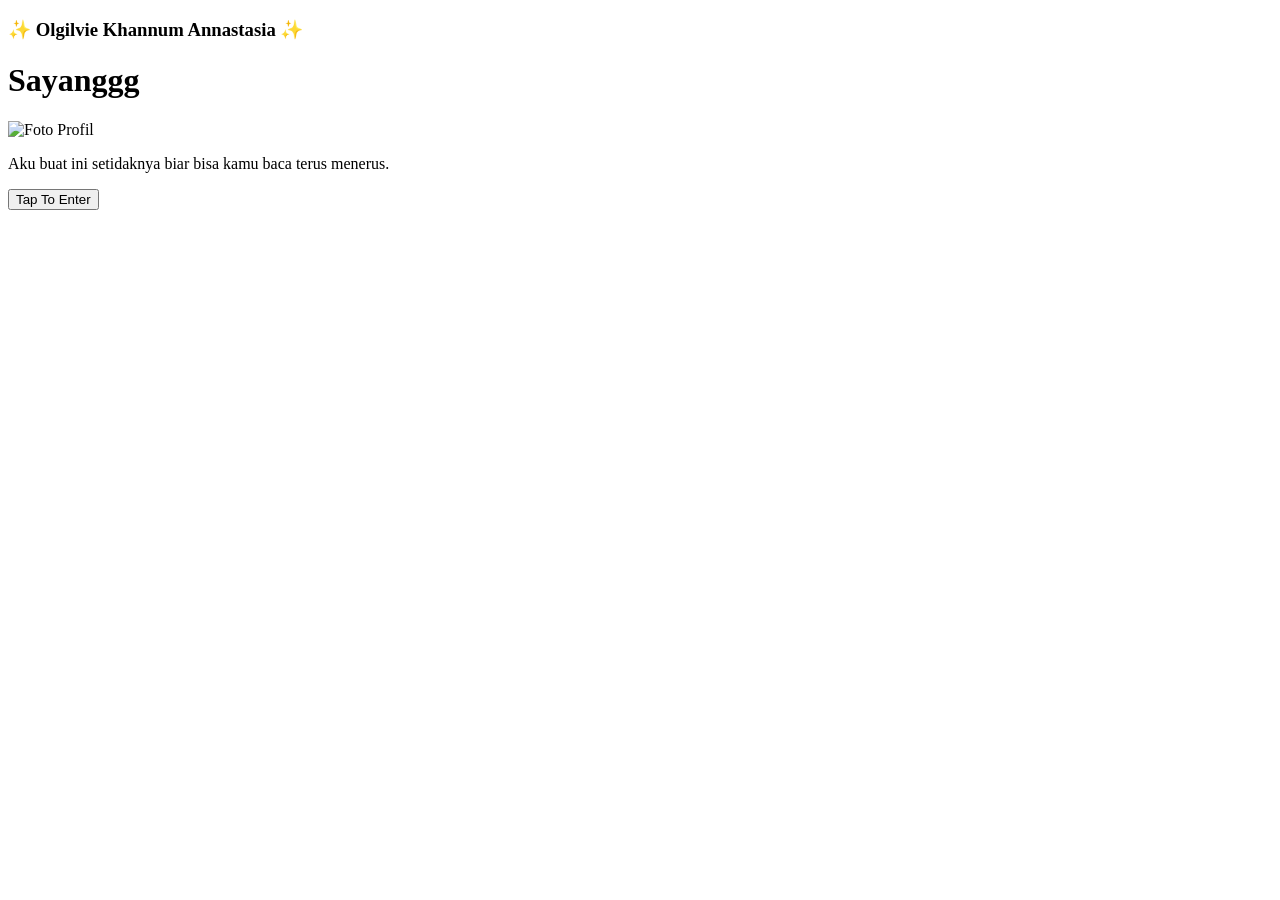
==== index.html @ c3dec111 "Add files via upload" ====
<!DOCTYPE html>
<html lang="id">
<head>
    <meta charset="UTF-8">
    <meta name="viewport" content="width=device-width, initial-scale=1.0">
    <title>Olgilvie Khannum Annastasia ❤️</title>
    
    <link rel="preconnect" href="https://fonts.googleapis.com">
    <link rel="preconnect" href="https://fonts.gstatic.com" crossorigin>
    <link href="https://fonts.googleapis.com/css2?family=Great+Vibes&family=Poppins:wght@300;400;600&display=swap" rel="stylesheet">
    
    <link rel="stylesheet" href="css/style.css">
</head>
<body>

    <div class="stars"></div>

    <main class="container">
        <div class="glass profile-section">
            <h3>✨ Olgilvie Khannum Annastasia ✨</h3>
            <h1>Sayanggg</h1>
            <img src="images/latar.jpeg" class="profile" alt="Foto Profil">
            <p>Aku buat ini setidaknya biar bisa kamu baca terus menerus.</p>
            <button id="enterBtn">Tap To Enter</button>
        </div>
    </main>

    <audio id="bgMusic" loop>
        <source src="music/tulusjatuhsuka.mp3" type="audio/mp3">
    </audio>

    <script src="js/main.js"></script>
</body>
</html>
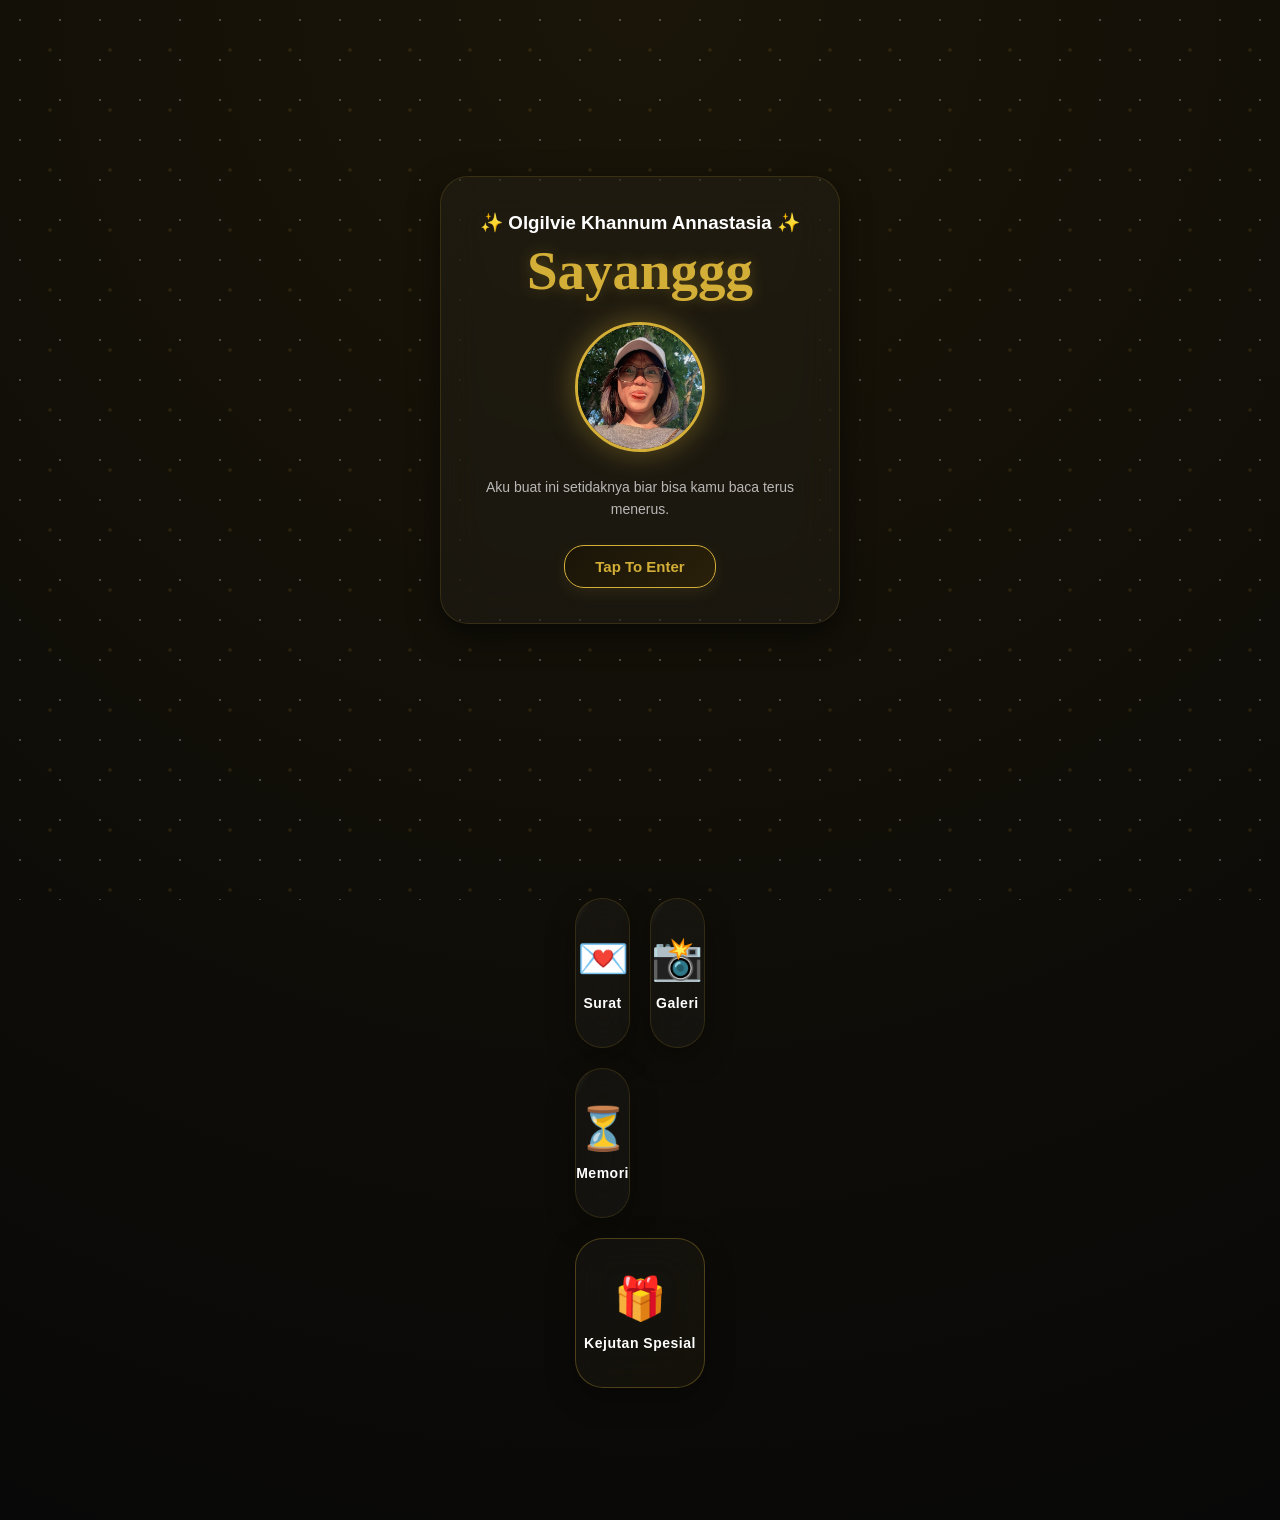
==== commit ddc829a4: "Add files via upload" ====
--- a/index.html
+++ b/index.html
@@ -15,15 +15,40 @@
 
     <div class="stars"></div>
 
-    <main class="container">
-        <div class="glass profile-section">
-            <h3>✨ Olgilvie Khannum Annastasia ✨</h3>
-            <h1>Sayanggg</h1>
-            <img src="images/latar.jpeg" class="profile" alt="Foto Profil">
-            <p>Aku buat ini setidaknya biar bisa kamu baca terus menerus.</p>
-            <button id="enterBtn">Tap To Enter</button>
-        </div>
-    </main>
+    <section id="landingPage" class="page-wrapper active">
+        <main class="container">
+            <div class="glass profile-section">
+                <h3>✨ Olgilvie Khannum Annastasia ✨</h3>
+                <h1>Sayanggg</h1>
+                <img src="images/latar.jpeg" class="profile" alt="Foto Profil">
+                <p>Aku buat ini setidaknya biar bisa kamu baca terus menerus.</p>
+                <button id="enterBtn">Tap To Enter</button>
+            </div>
+        </main>
+    </section>
+
+    <section id="homePage" class="page-wrapper hidden">
+        <main class="container">
+            <div class="menu">
+                <div class="menu-card">
+                    <div>💌</div>
+                    <span>Surat</span>
+                </div>
+                <div class="menu-card">
+                    <div>📸</div>
+                    <span>Galeri</span>
+                </div>
+                <div class="menu-card">
+                    <div>⏳</div>
+                    <span>Memori</span>
+                </div>
+                <div class="menu-card surprise">
+                    <div>🎁</div>
+                    <span>Kejutan Spesial</span>
+                </div>
+            </div>
+        </main>
+    </section>
 
     <audio id="bgMusic" loop>
         <source src="music/tulusjatuhsuka.mp3" type="audio/mp3">
--- a/css/style.css
+++ b/css/style.css
@@ -0,0 +1,261 @@
+* {
+    margin: 0;
+    padding: 0;
+    box-sizing: border-box;
+    font-family: 'Poppins', sans-serif;
+}
+
+body {
+    min-height: 100vh;
+    background: radial-gradient(circle at top, #1a1508 0%, #080808 100%);
+    color: white;
+    padding: 40px 25px;
+    overflow-x: hidden;
+    position: relative;
+}
+
+/* Latar belakang bintang bergerak diagonal */
+.stars {
+    position: fixed;
+    inset: 0;
+    background-image: 
+        radial-gradient(circle at center, rgba(255, 255, 255, 0.8) 1px, transparent 1.5px),
+        radial-gradient(circle at center, rgba(212, 175, 55, 0.4) 1.5px, transparent 2px);
+    background-size: 40px 40px, 60px 60px;
+    background-position: 0 0, 20px 20px;
+    opacity: 0.3;
+    animation: starsMove 60s linear infinite;
+    z-index: -1;
+}
+
+/* Container & Glassmorphism Landing Page */
+.container {
+    display: flex;
+    justify-content: center;
+    align-items: center;
+    min-height: 80vh;
+    transition: opacity 0.4s ease, transform 0.4s ease;
+}
+
+.glass {
+    background: rgba(255, 255, 255, 0.03);
+    border: 1px solid rgba(212, 175, 55, 0.15);
+    border-radius: 28px;
+    padding: 35px 25px;
+    backdrop-filter: blur(20px);
+    -webkit-backdrop-filter: blur(20px);
+    box-shadow: 0 10px 30px rgba(0, 0, 0, 0.5);
+    max-width: 400px;
+    width: 100%;
+}
+
+/* Profile Section Styling */
+.profile-section {
+    text-align: center;
+    animation: fadeUp 1s cubic-bezier(0.175, 0.885, 0.32, 1.275) forwards;
+}
+
+.profile {
+    width: 130px;
+    height: 130px;
+    border-radius: 50%;
+    object-fit: cover;
+    border: 3px solid #D4AF37;
+    box-shadow: 0 0 30px rgba(212, 175, 55, 0.4);
+    margin: 20px 0;
+    animation: floatImage 4s ease-in-out infinite;
+}
+
+h1 {
+    font-family: "Great Vibes", cursive;
+    font-size: 55px;
+    margin-top: 5px;
+    color: #D4AF37;
+    text-shadow: 0 0 15px rgba(212, 175, 55, 0.3);
+}
+
+.profile-section p {
+    opacity: 0.8;
+    font-size: 14px;
+    margin-bottom: 25px;
+    font-weight: 300;
+    color: #e0e0e0;
+    line-height: 1.6;
+}
+
+/* Button Luxury Style */
+#enterBtn {
+    background: linear-gradient(135deg, #1a1508 0%, #2a200a 100%);
+    border: 1px solid #D4AF37;
+    color: #D4AF37;
+    padding: 12px 30px;
+    font-size: 15px;
+    font-weight: 600;
+    border-radius: 20px;
+    cursor: pointer;
+    transition: all 0.3s ease;
+    box-shadow: 0 5px 15px rgba(212, 175, 55, 0.1);
+}
+
+#enterBtn:hover {
+    background: #D4AF37;
+    color: #080808;
+    box-shadow: 0 5px 20px rgba(212, 175, 55, 0.4);
+    transform: translateY(-2px);
+}
+
+#enterBtn:active {
+    transform: scale(0.98);
+}
+
+/* Grid Menu Wrapper (Untuk Home Page) */
+.menu {
+    display: grid;
+    grid-template-columns: repeat(2, 1fr);
+    gap: 20px;
+    margin-top: 45px;
+    max-width: 450px;
+    margin-left: auto;
+    margin-right: auto;
+}
+
+/* Base Card Styling */
+.menu-card {
+    height: 150px;
+    background: rgba(255, 255, 255, 0.03);
+    border-radius: 28px;
+    border: 1px solid rgba(212, 175, 55, 0.15);
+    display: flex;
+    justify-content: center;
+    align-items: center;
+    flex-direction: column;
+    cursor: pointer;
+    backdrop-filter: blur(20px);
+    -webkit-backdrop-filter: blur(20px);
+    position: relative;
+    overflow: hidden;
+    box-shadow: 0 10px 30px rgba(0, 0, 0, 0.3);
+    transition: all 0.4s cubic-bezier(0.175, 0.885, 0.32, 1.1);
+    animation: fadeUp 1.2s cubic-bezier(0.175, 0.885, 0.32, 1.1) backwards;
+}
+
+.menu-card:nth-child(1) { animation-delay: 0.2s; }
+.menu-card:nth-child(2) { animation-delay: 0.3s; }
+.menu-card:nth-child(3) { animation-delay: 0.4s; }
+.menu-card:nth-child(4) { animation-delay: 0.5s; }
+
+.menu-card div {
+    font-size: 42px;
+    transition: transform 0.4s cubic-bezier(0.175, 0.885, 0.32, 1.3);
+}
+
+.menu-card span {
+    font-size: 14px;
+    font-weight: 600;
+    letter-spacing: 0.5px;
+    margin-top: 12px;
+    color: #ffffff;
+    transition: color 0.3s, letter-spacing 0.3s;
+}
+
+.menu-card::before {
+    content: '';
+    position: absolute;
+    top: -50%;
+    left: -100%;
+    width: 50%;
+    height: 200%;
+    background: linear-gradient(to right, transparent, rgba(255, 255, 255, 0.08), transparent);
+    transform: rotate(30deg);
+    transition: 0.5s;
+}
+
+.menu-card:hover {
+    transform: translateY(-8px);
+    border-color: rgba(212, 175, 55, 0.5);
+    box-shadow: 0 15px 35px rgba(212, 175, 55, 0.2);
+    background: rgba(255, 255, 255, 0.06);
+}
+
+.menu-card:hover::before {
+    left: 150%;
+    transition: 0.7s ease-in-out;
+}
+
+.menu-card:hover div {
+    transform: scale(1.25) translateY(-5px);
+}
+
+.menu-card:hover span {
+    color: #D4AF37;
+    letter-spacing: 1px;
+}
+
+.menu-card:active {
+    transform: scale(0.95);
+}
+
+.surprise {
+    grid-column: span 2;
+    background: linear-gradient(135deg, rgba(255,255,255,0.03) 0%, rgba(212,175,55,0.05) 100%);
+    border: 1px solid rgba(212, 175, 55, 0.3);
+}
+
+.surprise:hover {
+    background: linear-gradient(135deg, rgba(255,255,255,0.05) 0%, rgba(212,175,55,0.1) 100%);
+    box-shadow: 0 15px 35px rgba(212, 175, 55, 0.3);
+}
+
+/* --- KEYFRAMES ANIMASI --- */
+@keyframes starsMove {
+    from { background-position: 0 0, 20px 20px; }
+    to { background-position: 500px 1000px, 520px 1020px; }
+}
+
+@keyframes floatImage {
+    0%, 100% { transform: translateY(0) rotate(0deg); }
+    50% { transform: translateY(-8px) rotate(-2deg); }
+}
+
+@keyframes fadeUp {
+    from {
+        opacity: 0;
+        transform: translateY(30px);
+    }
+    to {
+        opacity: 1;
+        transform: translateY(0);
+    }
+}
+
+/* --- EFEK PARTIKEL HATI INTERAKTIF --- */
+.heart-particle {
+    position: fixed;
+    pointer-events: none;
+    font-size: 20px;
+    z-index: 9999;
+    animation: popOut 0.8s cubic-bezier(0.175, 0.885, 0.32, 1.275) forwards;
+}
+
+@keyframes popOut {
+    0% {
+        transform: translate(-50%, -50%) scale(0.5) rotate(0deg);
+        opacity: 1;
+    }
+    100% {
+        transform: translate(calc(-50% + var(--x)), calc(-50% + var(--y))) scale(1.4) rotate(var(--r));
+        opacity: 0;
+    }
+}
+
+.fade-out {
+    opacity: 0 !important;
+    transform: translateY(-20px) scale(0.95) !important;
+    transition: opacity 0.4s ease, transform 0.4s ease;
+}
+
+@media (max-width: 400px) {
+    .menu-card { height: 135px; }
+    .menu-card div { font-size: 36px; }
+    h1 { font-size: 46px; }
+}
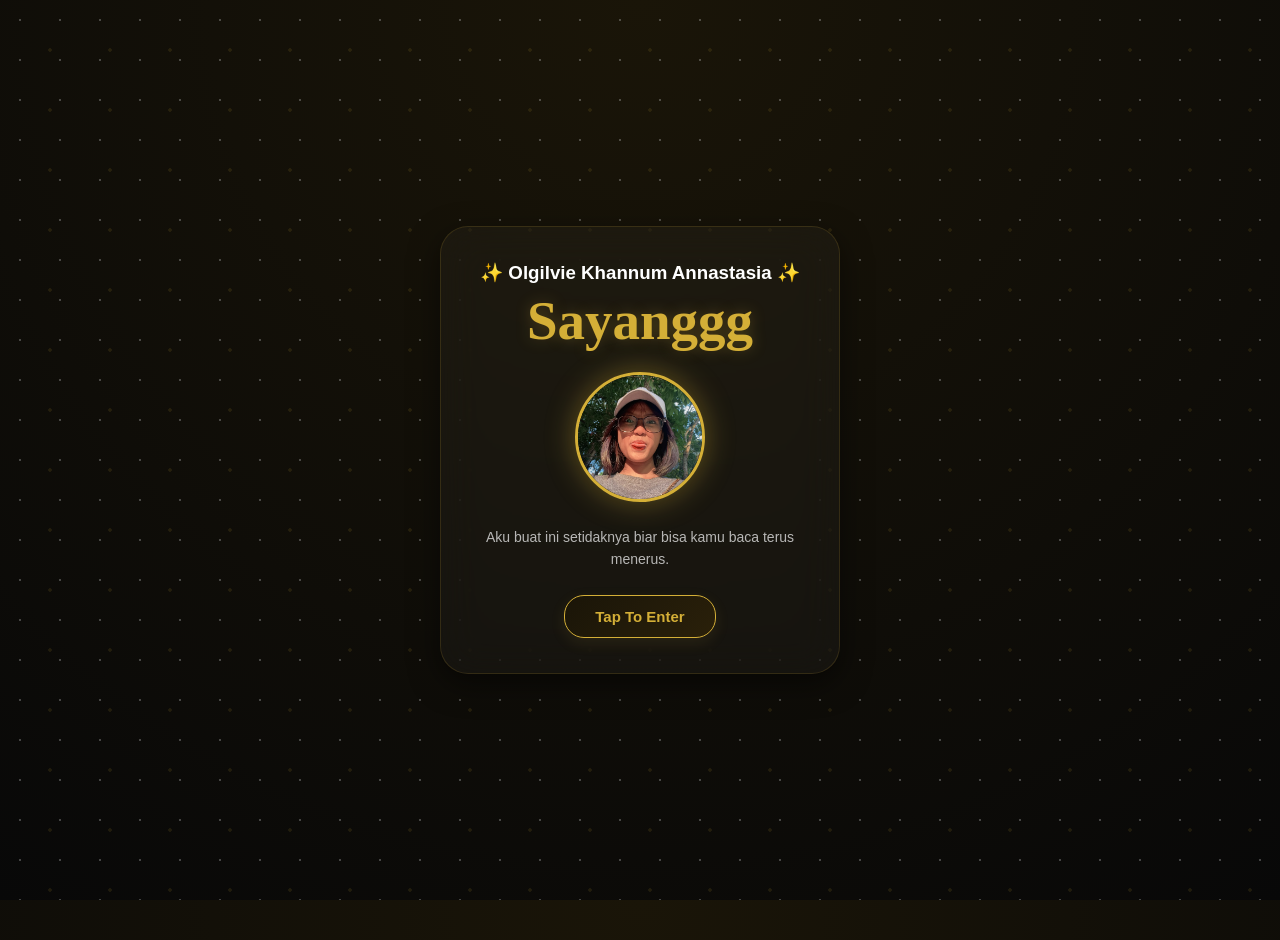
==== commit 9042e207: "Add files via upload" ====
--- a/index.html
+++ b/index.html
@@ -4,11 +4,11 @@
     <meta charset="UTF-8">
     <meta name="viewport" content="width=device-width, initial-scale=1.0">
     <title>Olgilvie Khannum Annastasia ❤️</title>
-    
+
     <link rel="preconnect" href="https://fonts.googleapis.com">
     <link rel="preconnect" href="https://fonts.gstatic.com" crossorigin>
     <link href="https://fonts.googleapis.com/css2?family=Great+Vibes&family=Poppins:wght@300;400;600&display=swap" rel="stylesheet">
-    
+
     <link rel="stylesheet" href="css/style.css">
 </head>
 <body>
@@ -28,26 +28,35 @@
     </section>
 
     <section id="homePage" class="page-wrapper hidden">
-        <main class="container">
-            <div class="menu">
-                <div class="menu-card">
+        <div id="app-container">
+            <header class="profile-section">
+                <img src="images/latar.jpeg" class="profile" alt="Foto Profil">
+                <h1>Welcome Sayang</h1>
+                <p>Tap menu nya berurutan ya sayang</p>
+            </header>
+
+            <section class="menu">
+                <div class="menu-card" onclick="loadPage('message.html')">
+                    <div>❤️</div>
+                    <span>Pesan</span>
+                </div>
+
+                <div class="menu-card" onclick="loadPage('gallery.html')">
+                    <div>📸</div>
+                    <span>Gallery</span>
+                </div>
+
+                <div class="menu-card" onclick="loadPage('reasons.html')">
                     <div>💌</div>
-                    <span>Surat</span>
+                    <span>Reasons</span>
                 </div>
-                <div class="menu-card">
-                    <div>📸</div>
-                    <span>Galeri</span>
+
+                <div class="menu-card surprise" onclick="loadPage('surprise.html')">
+                    <div>🎁</div>
+                    <span>Penutup</span>
                 </div>
-                <div class="menu-card">
-                    <div>⏳</div>
-                    <span>Memori</span>
-                </div>
-                <div class="menu-card surprise">
-                    <div>🎁</div>
-                    <span>Kejutan Spesial</span>
-                </div>
-            </div>
-        </main>
+            </section>
+        </div>
     </section>
 
     <audio id="bgMusic" loop>
@@ -55,5 +64,6 @@
     </audio>
 
     <script src="js/main.js"></script>
+    <script src="js/home.js"></script>
 </body>
 </html>
--- a/css/style.css
+++ b/css/style.css
@@ -258,4 +258,45 @@
     .menu-card { height: 135px; }
     .menu-card div { font-size: 36px; }
     h1 { font-size: 46px; }
+}
+
+/* --- Tambahkan ini di bagian paling bawah css/style.css --- */
+
+/* Wrapper Halaman Utama */
+.page-wrapper {
+    position: absolute;
+    top: 0;
+    left: 0;
+    width: 100%;
+    min-height: 100vh;
+    display: flex;
+    justify-content: center;
+    align-items: center;
+    transition: opacity 0.8s cubic-bezier(0.4, 0, 0.2, 1), 
+                transform 0.8s cubic-bezier(0.4, 0, 0.2, 1);
+}
+
+/* Keadaan tersembunyi (transparan dan bergeser sedikit ke bawah) */
+.page-wrapper.hidden {
+    opacity: 0;
+    transform: translateY(40px);
+    pointer-events: none;
+    visibility: hidden;
+}
+
+/* Keadaan aktif tampak di layar */
+.page-wrapper.active {
+    opacity: 1;
+    transform: translateY(0);
+    pointer-events: auto;
+    visibility: visible;
+}
+
+/* Modifikasi .container agar fleksibel di dalam wrapper baru */
+.container {
+    display: flex;
+    justify-content: center;
+    align-items: center;
+    width: 100%;
+    min-height: auto;
 }
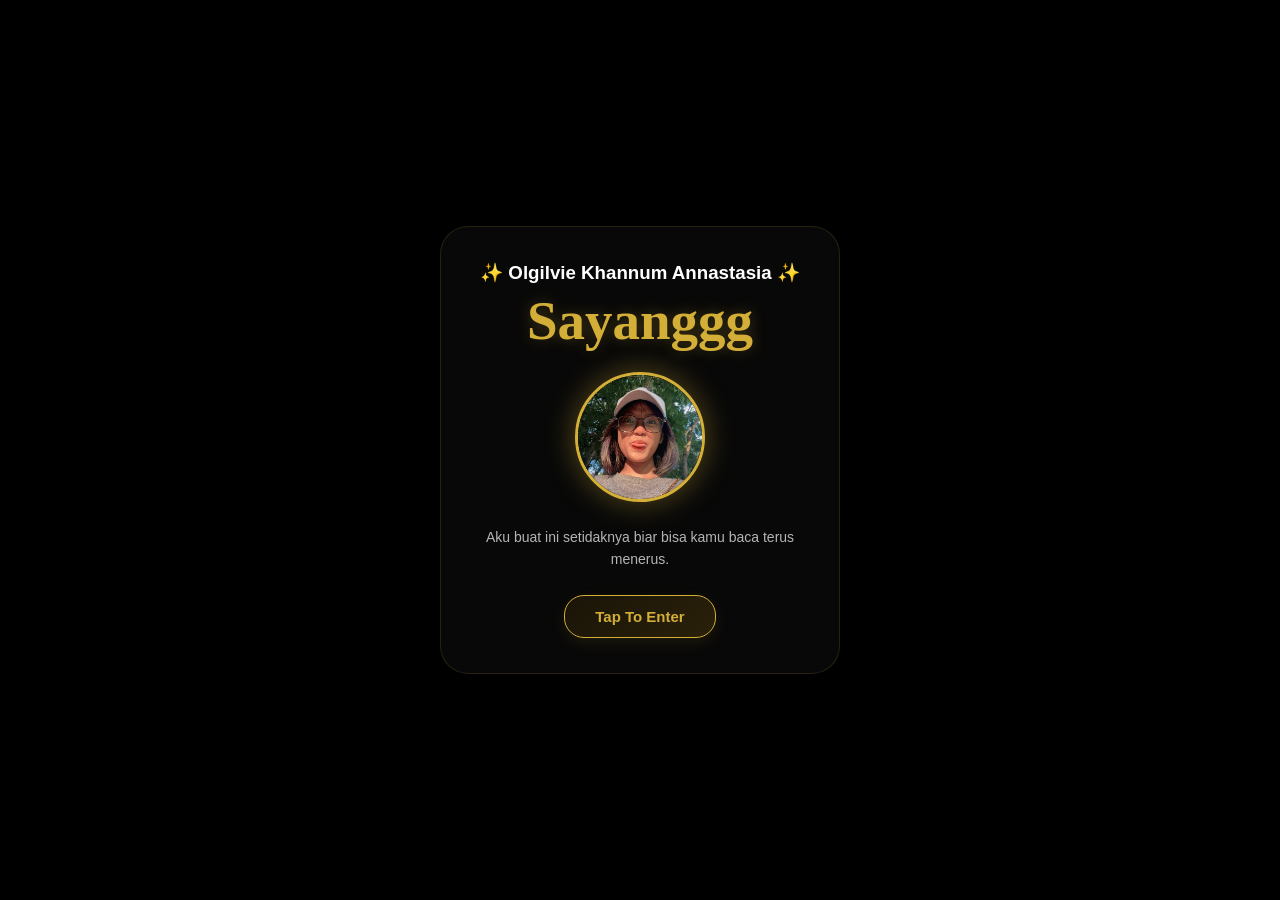
==== commit c38d515b: "Add files via upload" ====
--- a/index.html
+++ b/index.html
@@ -14,6 +14,7 @@
 <body>
 
     <div class="stars"></div>
+    <div id="app-container">
 
     <section id="landingPage" class="page-wrapper active">
         <main class="container">
@@ -58,7 +59,7 @@
             </section>
         </div>
     </section>
-
+</div>
     <audio id="bgMusic" loop>
         <source src="music/tulusjatuhsuka.mp3" type="audio/mp3">
     </audio>
--- a/css/style.css
+++ b/css/style.css
@@ -5,13 +5,12 @@
     font-family: 'Poppins', sans-serif;
 }
 
-body {
-    min-height: 100vh;
-    background: radial-gradient(circle at top, #1a1508 0%, #080808 100%);
-    color: white;
-    padding: 40px 25px;
-    overflow-x: hidden;
-    position: relative;
+html,
+body{
+    min-height:100vh;
+    margin:0;
+    background:#000 !important;
+    color:#fff;
 }
 
 /* Latar belakang bintang bergerak diagonal */
@@ -26,6 +25,11 @@
     opacity: 0.3;
     animation: starsMove 60s linear infinite;
     z-index: -1;
+}
+
+body>*{
+    position:relative;
+    z-index:1;
 }
 
 /* Container & Glassmorphism Landing Page */
@@ -262,41 +266,46 @@
 
 /* --- Tambahkan ini di bagian paling bawah css/style.css --- */
 
-/* Wrapper Halaman Utama */
+/* --- Tambahan Sistem Transisi Smooth Tanpa Refresh --- */
+
 .page-wrapper {
-    position: absolute;
-    top: 0;
-    left: 0;
-    width: 100%;
-    min-height: 100vh;
+    position:absolute;
+    inset:0;
+    min-height:100vh;
+    width:100%;
+    background:#000;
+    height: 100vh;
     display: flex;
     justify-content: center;
     align-items: center;
-    transition: opacity 0.8s cubic-bezier(0.4, 0, 0.2, 1), 
-                transform 0.8s cubic-bezier(0.4, 0, 0.2, 1);
-}
-
-/* Keadaan tersembunyi (transparan dan bergeser sedikit ke bawah) */
+    /* MEMAKSA BACKGROUND TETAP HITAM GRADASI DI MOBILE */
+    transition: opacity 0.6s cubic-bezier(0.4, 0, 0.2, 1), 
+                transform 0.6s cubic-bezier(0.4, 0, 0.2, 1);
+    z-index: 10;
+    overflow-y: auto; /* Memastikan isi menu tetap bisa di-scroll jika layar hp kecil */
+}
+
+/* Mengatur transisi saat disembunyikan */
 .page-wrapper.hidden {
     opacity: 0;
-    transform: translateY(40px);
+    transform: translateY(30px);
     pointer-events: none;
-    visibility: hidden;
-}
-
-/* Keadaan aktif tampak di layar */
+    display: none !important;
+}
+
+/* Mengatur transisi saat aktif */
 .page-wrapper.active {
     opacity: 1;
     transform: translateY(0);
     pointer-events: auto;
-    visibility: visible;
-}
-
-/* Modifikasi .container agar fleksibel di dalam wrapper baru */
-.container {
     display: flex;
-    justify-content: center;
-    align-items: center;
+}
+
+/* Menyesuaikan app-container agar menyatu sempurna dengan struktur layout */
+#app-container {
     width: 100%;
-    min-height: auto;
+    max-width: 450px;
+    margin: auto;
+    padding: 20px;
+    text-align: center;
 }
